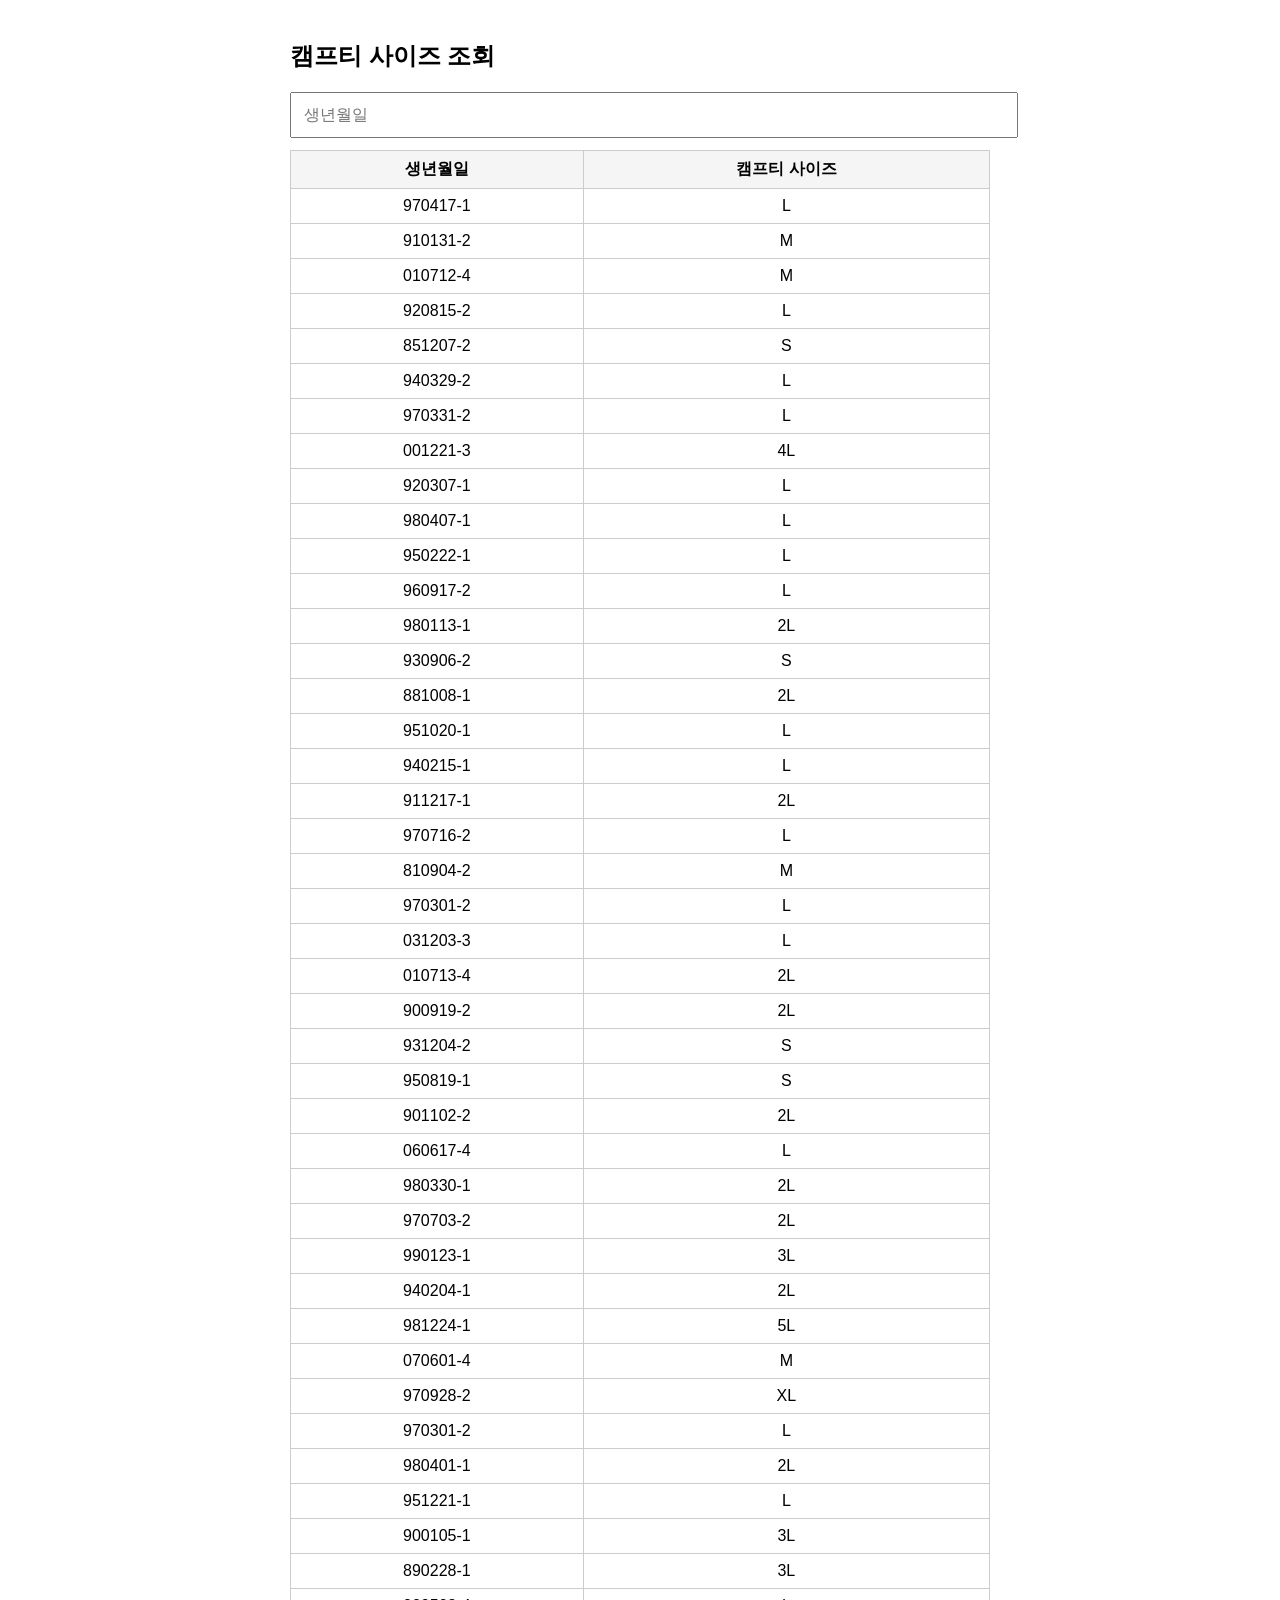
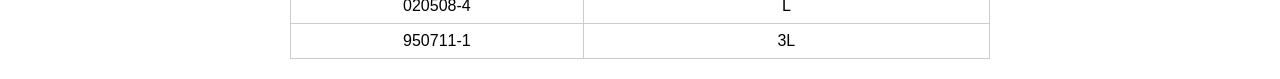
==== size.html @ 1485d2ee "Add files via upload" ====
<!DOCTYPE html>
<html lang="ko">
<head>
<meta charset="utf-8">
<meta name="viewport" content="width=device-width, initial-scale=1">
<title>캠프티 조회</title>
<style>
body{font-family:Arial,sans-serif;max-width:700px;margin:auto;padding:20px}
input{width:100%;padding:12px;font-size:16px;margin-bottom:12px}
table{border-collapse:collapse;width:100%}
th,td{border:1px solid #ccc;padding:8px;text-align:center}
th{background:#f5f5f5}
</style>
</head>
<body>
<h2>캠프티 사이즈 조회</h2>
<input id="q" placeholder="생년월일">
<table id="t">
<thead><tr><th>생년월일</th><th>캠프티 사이즈</th></tr></thead>
<tbody>
<tr><td>970417-1</td><td>L</td></tr><tr><td>910131-2</td><td>M</td></tr><tr><td>010712-4</td><td>M</td></tr><tr><td>920815-2</td><td>L</td></tr><tr><td>851207-2</td><td>S</td></tr><tr><td>940329-2</td><td>L</td></tr><tr><td>970331-2</td><td>L</td></tr><tr><td>001221-3</td><td>4L</td></tr><tr><td>920307-1</td><td>L</td></tr><tr><td>980407-1</td><td>L</td></tr><tr><td>950222-1</td><td>L</td></tr><tr><td>960917-2</td><td>L</td></tr><tr><td>980113-1</td><td>2L</td></tr><tr><td>930906-2</td><td>S</td></tr><tr><td>881008-1</td><td>2L</td></tr><tr><td>951020-1</td><td>L</td></tr><tr><td>940215-1</td><td>L</td></tr><tr><td>911217-1</td><td>2L</td></tr><tr><td>970716-2</td><td>L</td></tr><tr><td>810904-2</td><td>M</td></tr><tr><td>970301-2</td><td>L</td></tr><tr><td>031203-3</td><td>L</td></tr><tr><td>010713-4</td><td>2L</td></tr><tr><td>900919-2</td><td>2L</td></tr><tr><td>931204-2</td><td>S</td></tr><tr><td>950819-1</td><td>S</td></tr><tr><td>901102-2</td><td>2L</td></tr><tr><td>060617-4</td><td>L</td></tr><tr><td>980330-1</td><td>2L</td></tr><tr><td>970703-2</td><td>2L</td></tr><tr><td>990123-1</td><td>3L</td></tr><tr><td>940204-1</td><td>2L</td></tr><tr><td>981224-1</td><td>5L</td></tr><tr><td>070601-4</td><td>M</td></tr><tr><td>970928-2</td><td>XL</td></tr><tr><td>970301-2</td><td>L</td></tr><tr><td>980401-1</td><td>2L</td></tr><tr><td>951221-1</td><td>L</td></tr><tr><td>900105-1</td><td>3L</td></tr><tr><td>890228-1</td><td>3L</td></tr><tr><td>020508-4</td><td>L</td></tr><tr><td>950711-1</td><td>3L</td></tr>
</tbody>
</table>
<script>
q.oninput=function(){
 const v=this.value.toLowerCase();
 document.querySelectorAll('#t tbody tr').forEach(tr=>{
   tr.style.display=tr.innerText.toLowerCase().includes(v)?'':'none';
 });
}
</script>
</body>
</html>
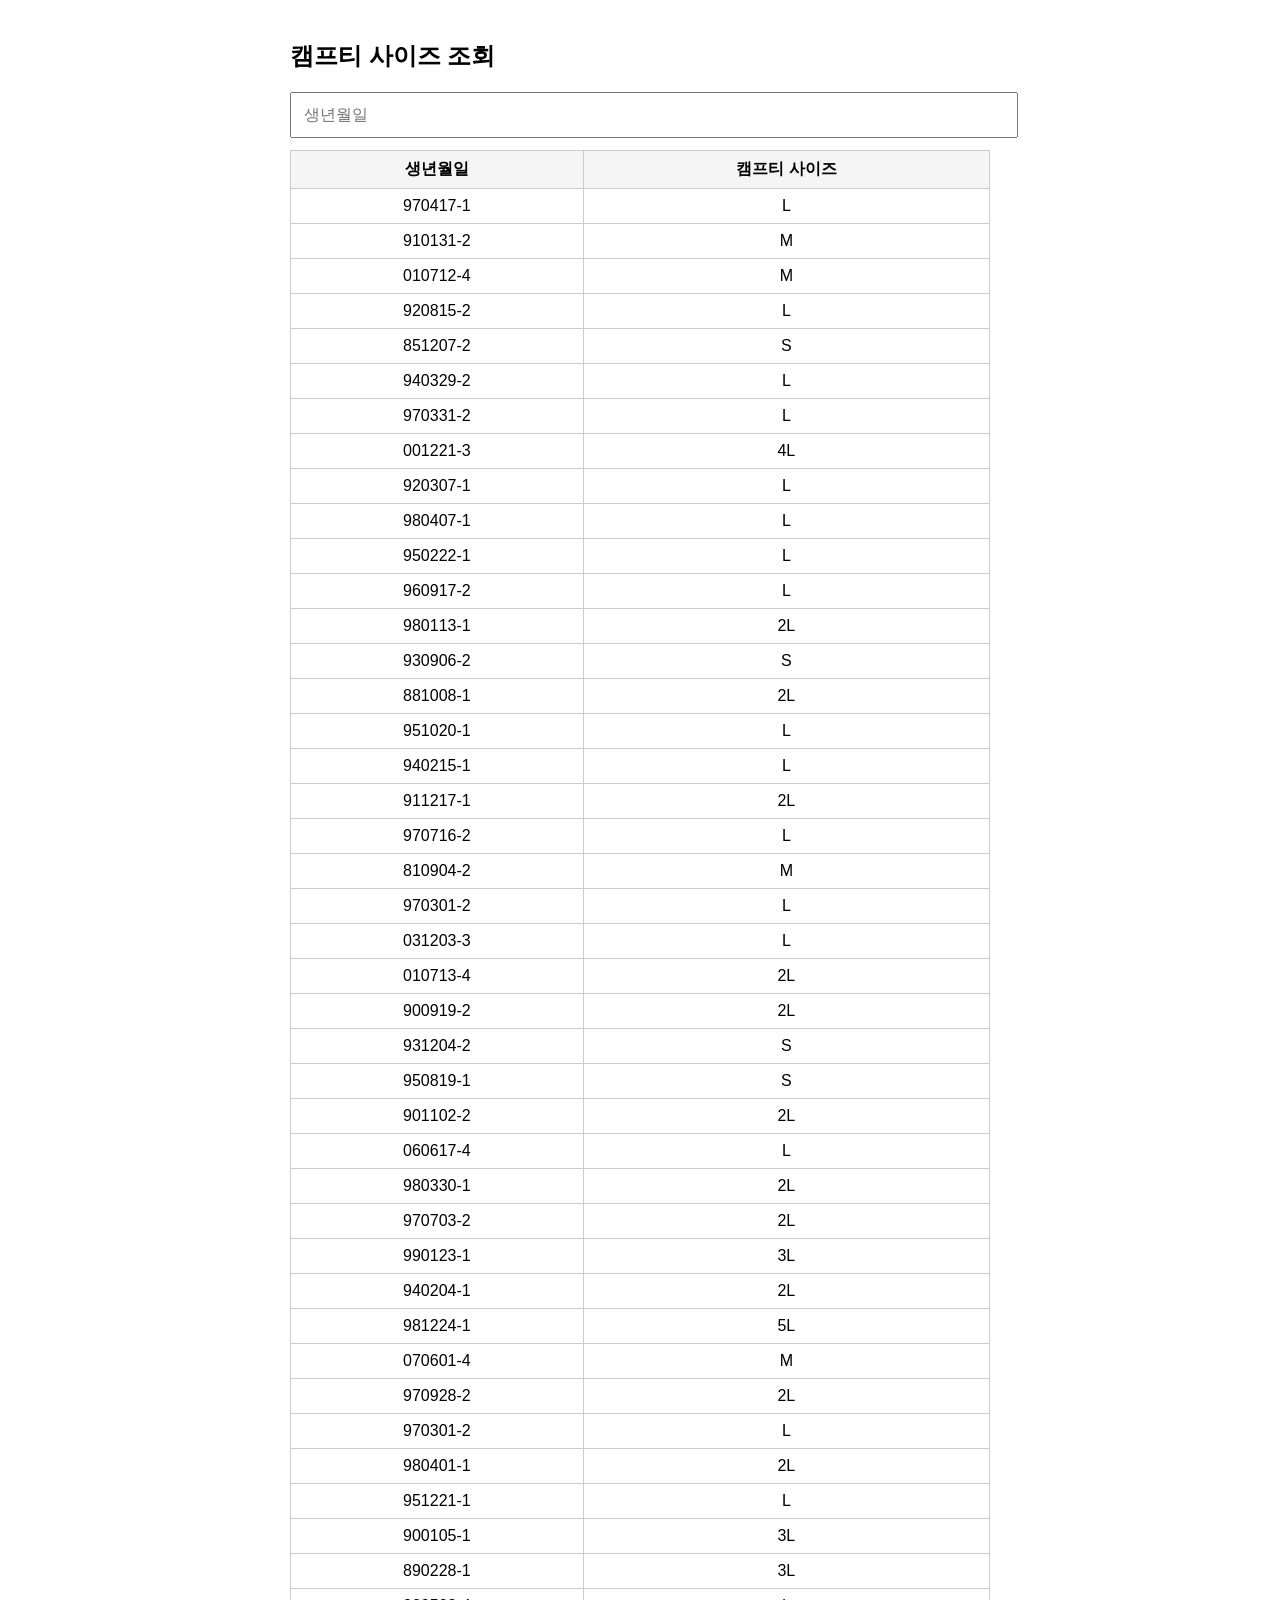
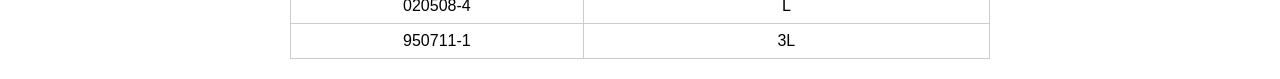
==== commit 2d435df5: "Add files via upload" ====
--- a/size.html
+++ b/size.html
@@ -19,7 +19,7 @@
 <table id="t">
 <thead><tr><th>생년월일</th><th>캠프티 사이즈</th></tr></thead>
 <tbody>
-<tr><td>970417-1</td><td>L</td></tr><tr><td>910131-2</td><td>M</td></tr><tr><td>010712-4</td><td>M</td></tr><tr><td>920815-2</td><td>L</td></tr><tr><td>851207-2</td><td>S</td></tr><tr><td>940329-2</td><td>L</td></tr><tr><td>970331-2</td><td>L</td></tr><tr><td>001221-3</td><td>4L</td></tr><tr><td>920307-1</td><td>L</td></tr><tr><td>980407-1</td><td>L</td></tr><tr><td>950222-1</td><td>L</td></tr><tr><td>960917-2</td><td>L</td></tr><tr><td>980113-1</td><td>2L</td></tr><tr><td>930906-2</td><td>S</td></tr><tr><td>881008-1</td><td>2L</td></tr><tr><td>951020-1</td><td>L</td></tr><tr><td>940215-1</td><td>L</td></tr><tr><td>911217-1</td><td>2L</td></tr><tr><td>970716-2</td><td>L</td></tr><tr><td>810904-2</td><td>M</td></tr><tr><td>970301-2</td><td>L</td></tr><tr><td>031203-3</td><td>L</td></tr><tr><td>010713-4</td><td>2L</td></tr><tr><td>900919-2</td><td>2L</td></tr><tr><td>931204-2</td><td>S</td></tr><tr><td>950819-1</td><td>S</td></tr><tr><td>901102-2</td><td>2L</td></tr><tr><td>060617-4</td><td>L</td></tr><tr><td>980330-1</td><td>2L</td></tr><tr><td>970703-2</td><td>2L</td></tr><tr><td>990123-1</td><td>3L</td></tr><tr><td>940204-1</td><td>2L</td></tr><tr><td>981224-1</td><td>5L</td></tr><tr><td>070601-4</td><td>M</td></tr><tr><td>970928-2</td><td>XL</td></tr><tr><td>970301-2</td><td>L</td></tr><tr><td>980401-1</td><td>2L</td></tr><tr><td>951221-1</td><td>L</td></tr><tr><td>900105-1</td><td>3L</td></tr><tr><td>890228-1</td><td>3L</td></tr><tr><td>020508-4</td><td>L</td></tr><tr><td>950711-1</td><td>3L</td></tr>
+<tr><td>970417-1</td><td>L</td></tr><tr><td>910131-2</td><td>M</td></tr><tr><td>010712-4</td><td>M</td></tr><tr><td>920815-2</td><td>L</td></tr><tr><td>851207-2</td><td>S</td></tr><tr><td>940329-2</td><td>L</td></tr><tr><td>970331-2</td><td>L</td></tr><tr><td>001221-3</td><td>4L</td></tr><tr><td>920307-1</td><td>L</td></tr><tr><td>980407-1</td><td>L</td></tr><tr><td>950222-1</td><td>L</td></tr><tr><td>960917-2</td><td>L</td></tr><tr><td>980113-1</td><td>2L</td></tr><tr><td>930906-2</td><td>S</td></tr><tr><td>881008-1</td><td>2L</td></tr><tr><td>951020-1</td><td>L</td></tr><tr><td>940215-1</td><td>L</td></tr><tr><td>911217-1</td><td>2L</td></tr><tr><td>970716-2</td><td>L</td></tr><tr><td>810904-2</td><td>M</td></tr><tr><td>970301-2</td><td>L</td></tr><tr><td>031203-3</td><td>L</td></tr><tr><td>010713-4</td><td>2L</td></tr><tr><td>900919-2</td><td>2L</td></tr><tr><td>931204-2</td><td>S</td></tr><tr><td>950819-1</td><td>S</td></tr><tr><td>901102-2</td><td>2L</td></tr><tr><td>060617-4</td><td>L</td></tr><tr><td>980330-1</td><td>2L</td></tr><tr><td>970703-2</td><td>2L</td></tr><tr><td>990123-1</td><td>3L</td></tr><tr><td>940204-1</td><td>2L</td></tr><tr><td>981224-1</td><td>5L</td></tr><tr><td>070601-4</td><td>M</td></tr><tr><td>970928-2</td><td>2L</td></tr><tr><td>970301-2</td><td>L</td></tr><tr><td>980401-1</td><td>2L</td></tr><tr><td>951221-1</td><td>L</td></tr><tr><td>900105-1</td><td>3L</td></tr><tr><td>890228-1</td><td>3L</td></tr><tr><td>020508-4</td><td>L</td></tr><tr><td>950711-1</td><td>3L</td></tr>
 </tbody>
 </table>
 <script>
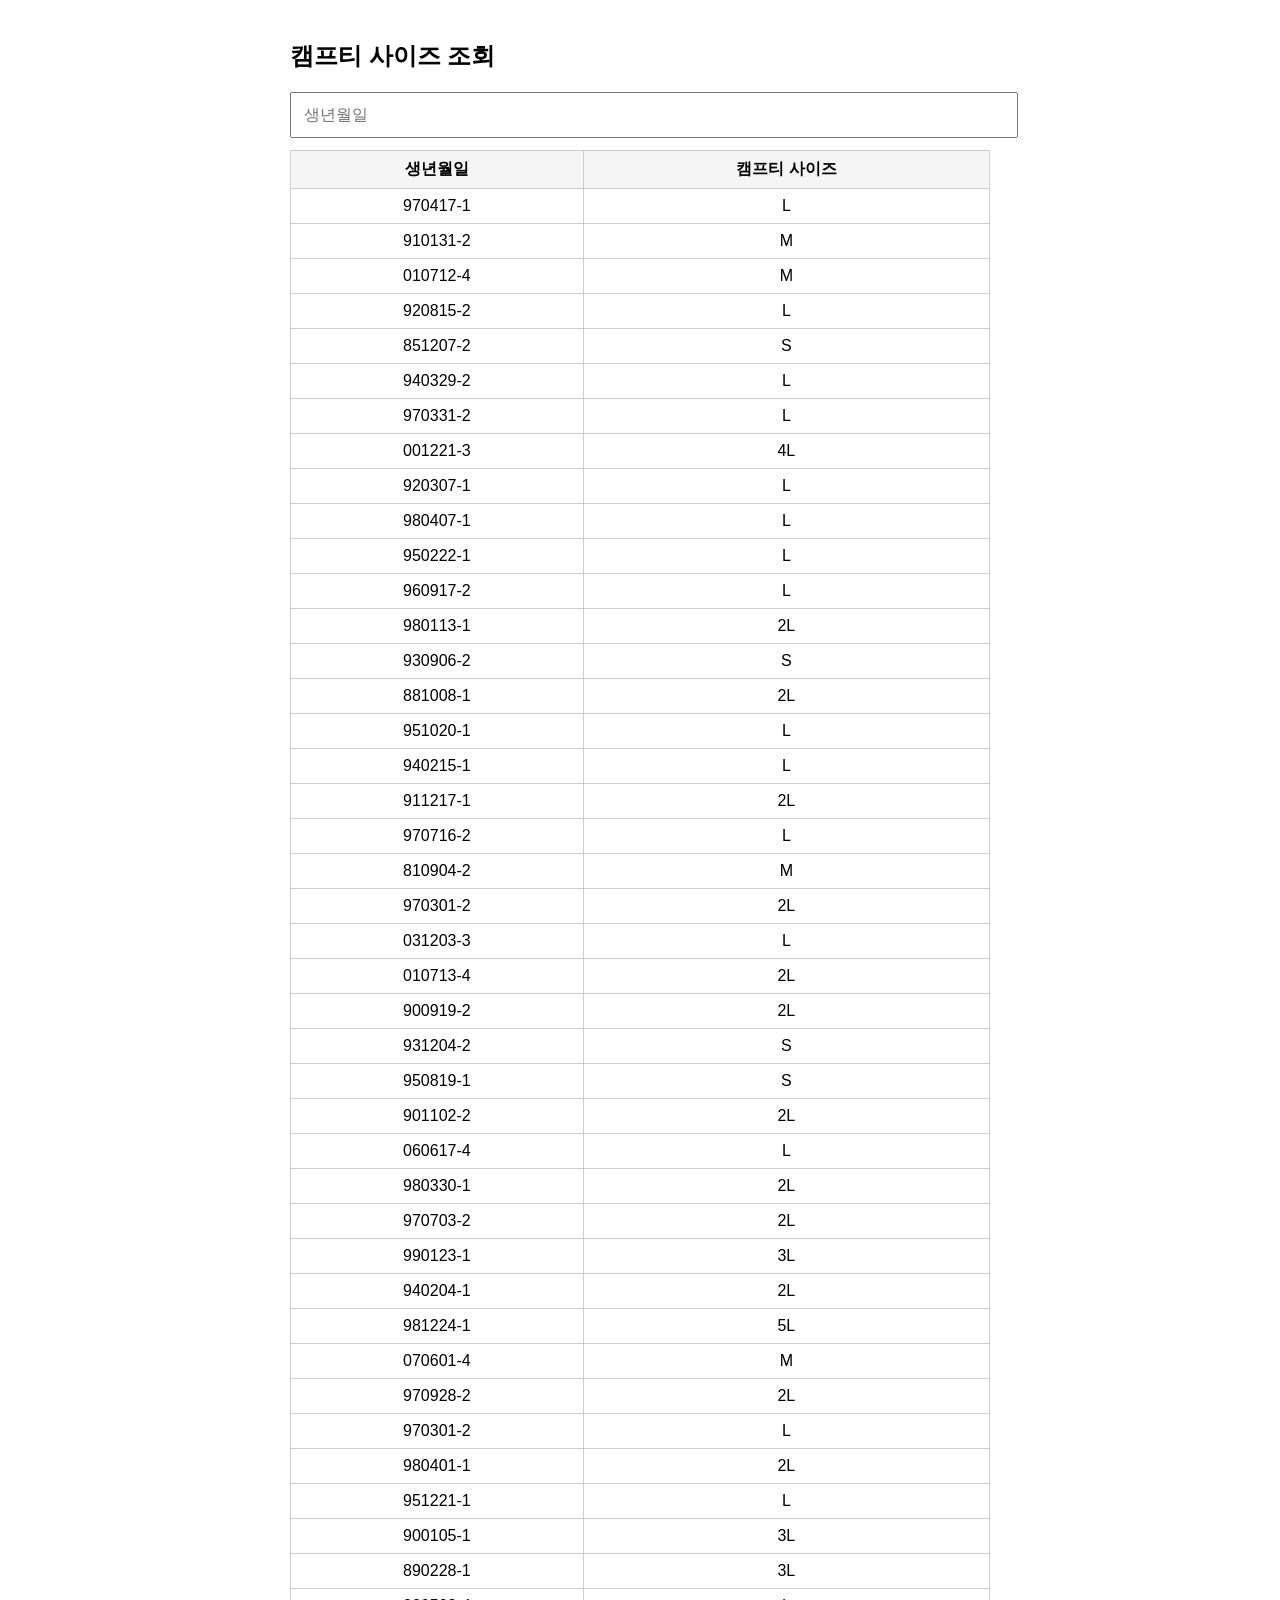
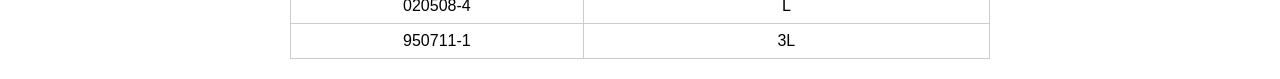
==== commit 90f1d9a3: "Add files via upload" ====
--- a/size.html
+++ b/size.html
@@ -19,7 +19,7 @@
 <table id="t">
 <thead><tr><th>생년월일</th><th>캠프티 사이즈</th></tr></thead>
 <tbody>
-<tr><td>970417-1</td><td>L</td></tr><tr><td>910131-2</td><td>M</td></tr><tr><td>010712-4</td><td>M</td></tr><tr><td>920815-2</td><td>L</td></tr><tr><td>851207-2</td><td>S</td></tr><tr><td>940329-2</td><td>L</td></tr><tr><td>970331-2</td><td>L</td></tr><tr><td>001221-3</td><td>4L</td></tr><tr><td>920307-1</td><td>L</td></tr><tr><td>980407-1</td><td>L</td></tr><tr><td>950222-1</td><td>L</td></tr><tr><td>960917-2</td><td>L</td></tr><tr><td>980113-1</td><td>2L</td></tr><tr><td>930906-2</td><td>S</td></tr><tr><td>881008-1</td><td>2L</td></tr><tr><td>951020-1</td><td>L</td></tr><tr><td>940215-1</td><td>L</td></tr><tr><td>911217-1</td><td>2L</td></tr><tr><td>970716-2</td><td>L</td></tr><tr><td>810904-2</td><td>M</td></tr><tr><td>970301-2</td><td>L</td></tr><tr><td>031203-3</td><td>L</td></tr><tr><td>010713-4</td><td>2L</td></tr><tr><td>900919-2</td><td>2L</td></tr><tr><td>931204-2</td><td>S</td></tr><tr><td>950819-1</td><td>S</td></tr><tr><td>901102-2</td><td>2L</td></tr><tr><td>060617-4</td><td>L</td></tr><tr><td>980330-1</td><td>2L</td></tr><tr><td>970703-2</td><td>2L</td></tr><tr><td>990123-1</td><td>3L</td></tr><tr><td>940204-1</td><td>2L</td></tr><tr><td>981224-1</td><td>5L</td></tr><tr><td>070601-4</td><td>M</td></tr><tr><td>970928-2</td><td>2L</td></tr><tr><td>970301-2</td><td>L</td></tr><tr><td>980401-1</td><td>2L</td></tr><tr><td>951221-1</td><td>L</td></tr><tr><td>900105-1</td><td>3L</td></tr><tr><td>890228-1</td><td>3L</td></tr><tr><td>020508-4</td><td>L</td></tr><tr><td>950711-1</td><td>3L</td></tr>
+<tr><td>970417-1</td><td>L</td></tr><tr><td>910131-2</td><td>M</td></tr><tr><td>010712-4</td><td>M</td></tr><tr><td>920815-2</td><td>L</td></tr><tr><td>851207-2</td><td>S</td></tr><tr><td>940329-2</td><td>L</td></tr><tr><td>970331-2</td><td>L</td></tr><tr><td>001221-3</td><td>4L</td></tr><tr><td>920307-1</td><td>L</td></tr><tr><td>980407-1</td><td>L</td></tr><tr><td>950222-1</td><td>L</td></tr><tr><td>960917-2</td><td>L</td></tr><tr><td>980113-1</td><td>2L</td></tr><tr><td>930906-2</td><td>S</td></tr><tr><td>881008-1</td><td>2L</td></tr><tr><td>951020-1</td><td>L</td></tr><tr><td>940215-1</td><td>L</td></tr><tr><td>911217-1</td><td>2L</td></tr><tr><td>970716-2</td><td>L</td></tr><tr><td>810904-2</td><td>M</td></tr><tr><td>970301-2</td><td>2L</td></tr><tr><td>031203-3</td><td>L</td></tr><tr><td>010713-4</td><td>2L</td></tr><tr><td>900919-2</td><td>2L</td></tr><tr><td>931204-2</td><td>S</td></tr><tr><td>950819-1</td><td>S</td></tr><tr><td>901102-2</td><td>2L</td></tr><tr><td>060617-4</td><td>L</td></tr><tr><td>980330-1</td><td>2L</td></tr><tr><td>970703-2</td><td>2L</td></tr><tr><td>990123-1</td><td>3L</td></tr><tr><td>940204-1</td><td>2L</td></tr><tr><td>981224-1</td><td>5L</td></tr><tr><td>070601-4</td><td>M</td></tr><tr><td>970928-2</td><td>2L</td></tr><tr><td>970301-2</td><td>L</td></tr><tr><td>980401-1</td><td>2L</td></tr><tr><td>951221-1</td><td>L</td></tr><tr><td>900105-1</td><td>3L</td></tr><tr><td>890228-1</td><td>3L</td></tr><tr><td>020508-4</td><td>L</td></tr><tr><td>950711-1</td><td>3L</td></tr>
 </tbody>
 </table>
 <script>
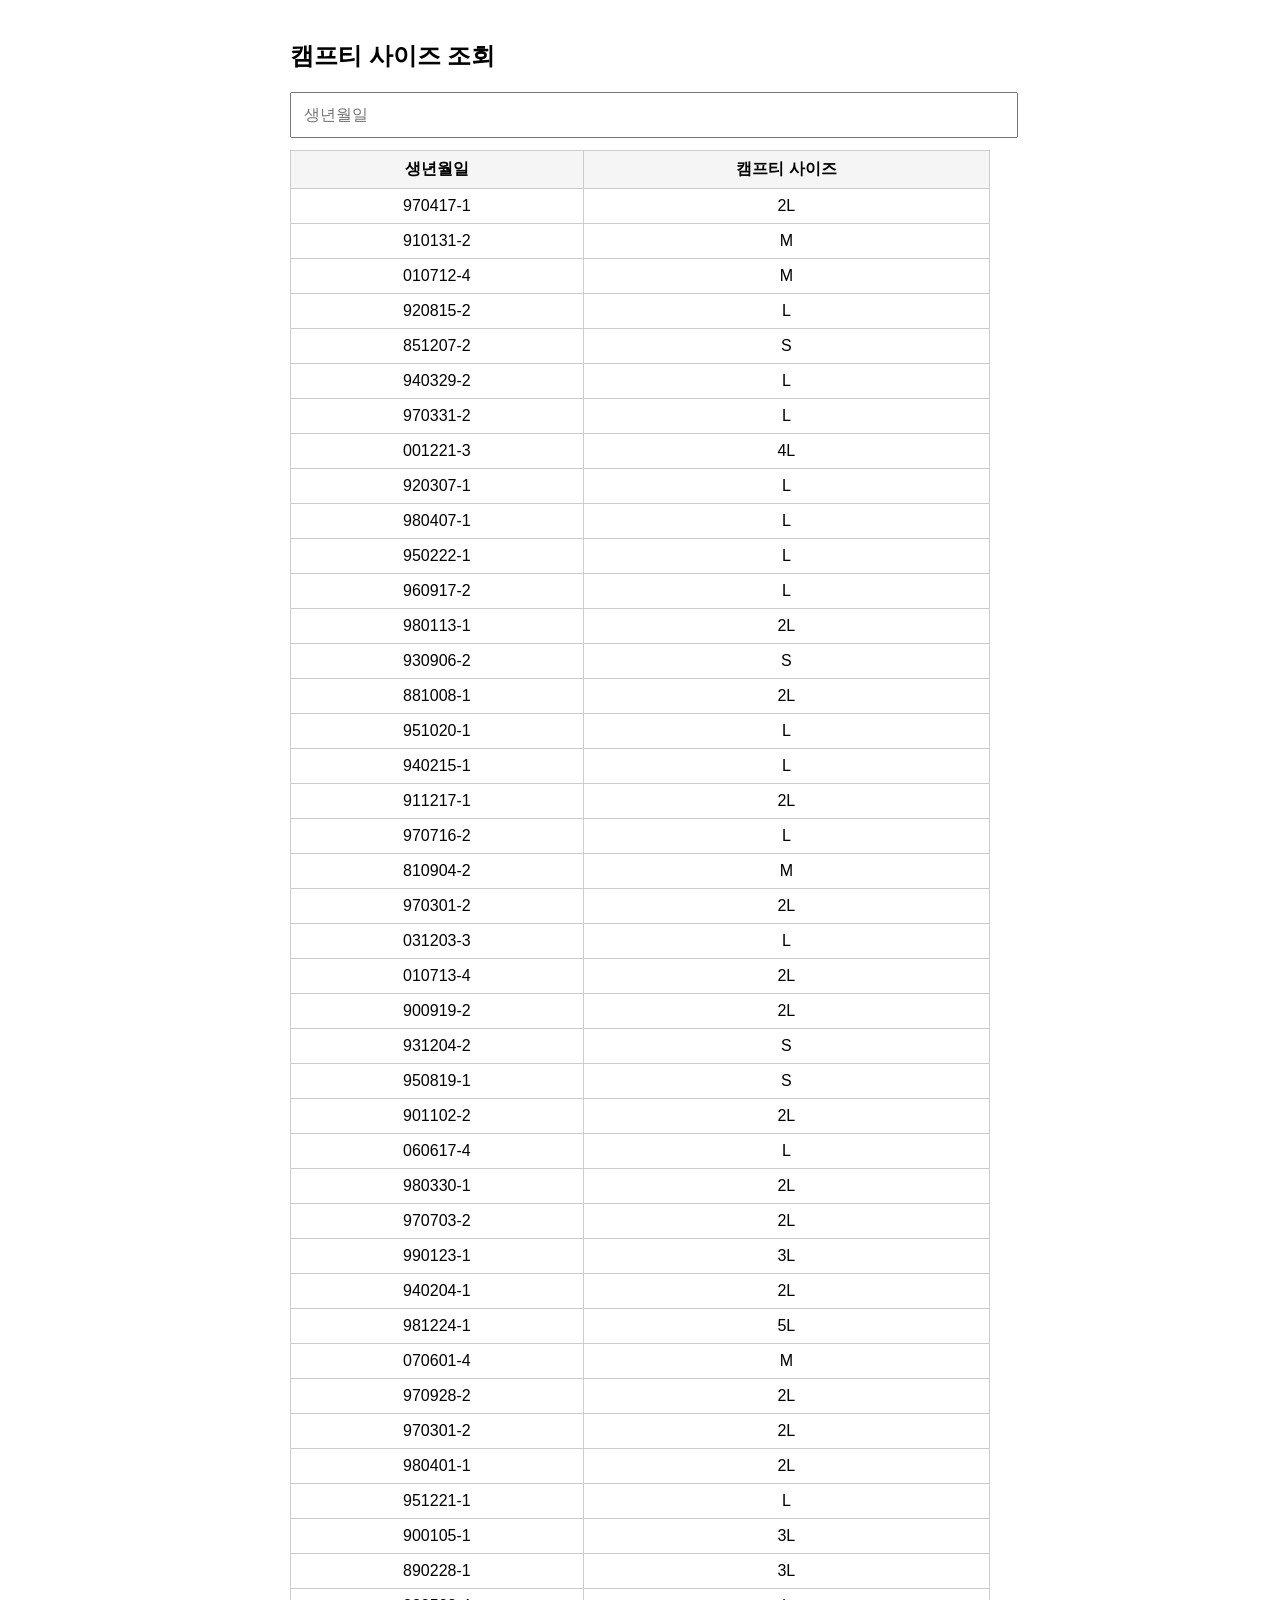
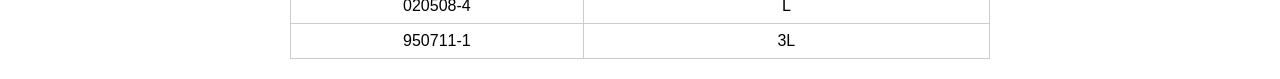
==== commit a3d715dd: "Add files via upload" ====
--- a/size.html
+++ b/size.html
@@ -19,7 +19,7 @@
 <table id="t">
 <thead><tr><th>생년월일</th><th>캠프티 사이즈</th></tr></thead>
 <tbody>
-<tr><td>970417-1</td><td>L</td></tr><tr><td>910131-2</td><td>M</td></tr><tr><td>010712-4</td><td>M</td></tr><tr><td>920815-2</td><td>L</td></tr><tr><td>851207-2</td><td>S</td></tr><tr><td>940329-2</td><td>L</td></tr><tr><td>970331-2</td><td>L</td></tr><tr><td>001221-3</td><td>4L</td></tr><tr><td>920307-1</td><td>L</td></tr><tr><td>980407-1</td><td>L</td></tr><tr><td>950222-1</td><td>L</td></tr><tr><td>960917-2</td><td>L</td></tr><tr><td>980113-1</td><td>2L</td></tr><tr><td>930906-2</td><td>S</td></tr><tr><td>881008-1</td><td>2L</td></tr><tr><td>951020-1</td><td>L</td></tr><tr><td>940215-1</td><td>L</td></tr><tr><td>911217-1</td><td>2L</td></tr><tr><td>970716-2</td><td>L</td></tr><tr><td>810904-2</td><td>M</td></tr><tr><td>970301-2</td><td>2L</td></tr><tr><td>031203-3</td><td>L</td></tr><tr><td>010713-4</td><td>2L</td></tr><tr><td>900919-2</td><td>2L</td></tr><tr><td>931204-2</td><td>S</td></tr><tr><td>950819-1</td><td>S</td></tr><tr><td>901102-2</td><td>2L</td></tr><tr><td>060617-4</td><td>L</td></tr><tr><td>980330-1</td><td>2L</td></tr><tr><td>970703-2</td><td>2L</td></tr><tr><td>990123-1</td><td>3L</td></tr><tr><td>940204-1</td><td>2L</td></tr><tr><td>981224-1</td><td>5L</td></tr><tr><td>070601-4</td><td>M</td></tr><tr><td>970928-2</td><td>2L</td></tr><tr><td>970301-2</td><td>L</td></tr><tr><td>980401-1</td><td>2L</td></tr><tr><td>951221-1</td><td>L</td></tr><tr><td>900105-1</td><td>3L</td></tr><tr><td>890228-1</td><td>3L</td></tr><tr><td>020508-4</td><td>L</td></tr><tr><td>950711-1</td><td>3L</td></tr>
+<tr><td>970417-1</td><td>2L</td></tr><tr><td>910131-2</td><td>M</td></tr><tr><td>010712-4</td><td>M</td></tr><tr><td>920815-2</td><td>L</td></tr><tr><td>851207-2</td><td>S</td></tr><tr><td>940329-2</td><td>L</td></tr><tr><td>970331-2</td><td>L</td></tr><tr><td>001221-3</td><td>4L</td></tr><tr><td>920307-1</td><td>L</td></tr><tr><td>980407-1</td><td>L</td></tr><tr><td>950222-1</td><td>L</td></tr><tr><td>960917-2</td><td>L</td></tr><tr><td>980113-1</td><td>2L</td></tr><tr><td>930906-2</td><td>S</td></tr><tr><td>881008-1</td><td>2L</td></tr><tr><td>951020-1</td><td>L</td></tr><tr><td>940215-1</td><td>L</td></tr><tr><td>911217-1</td><td>2L</td></tr><tr><td>970716-2</td><td>L</td></tr><tr><td>810904-2</td><td>M</td></tr><tr><td>970301-2</td><td>2L</td></tr><tr><td>031203-3</td><td>L</td></tr><tr><td>010713-4</td><td>2L</td></tr><tr><td>900919-2</td><td>2L</td></tr><tr><td>931204-2</td><td>S</td></tr><tr><td>950819-1</td><td>S</td></tr><tr><td>901102-2</td><td>2L</td></tr><tr><td>060617-4</td><td>L</td></tr><tr><td>980330-1</td><td>2L</td></tr><tr><td>970703-2</td><td>2L</td></tr><tr><td>990123-1</td><td>3L</td></tr><tr><td>940204-1</td><td>2L</td></tr><tr><td>981224-1</td><td>5L</td></tr><tr><td>070601-4</td><td>M</td></tr><tr><td>970928-2</td><td>2L</td></tr><tr><td>970301-2</td><td>2L</td></tr><tr><td>980401-1</td><td>2L</td></tr><tr><td>951221-1</td><td>L</td></tr><tr><td>900105-1</td><td>3L</td></tr><tr><td>890228-1</td><td>3L</td></tr><tr><td>020508-4</td><td>L</td></tr><tr><td>950711-1</td><td>3L</td></tr>
 </tbody>
 </table>
 <script>
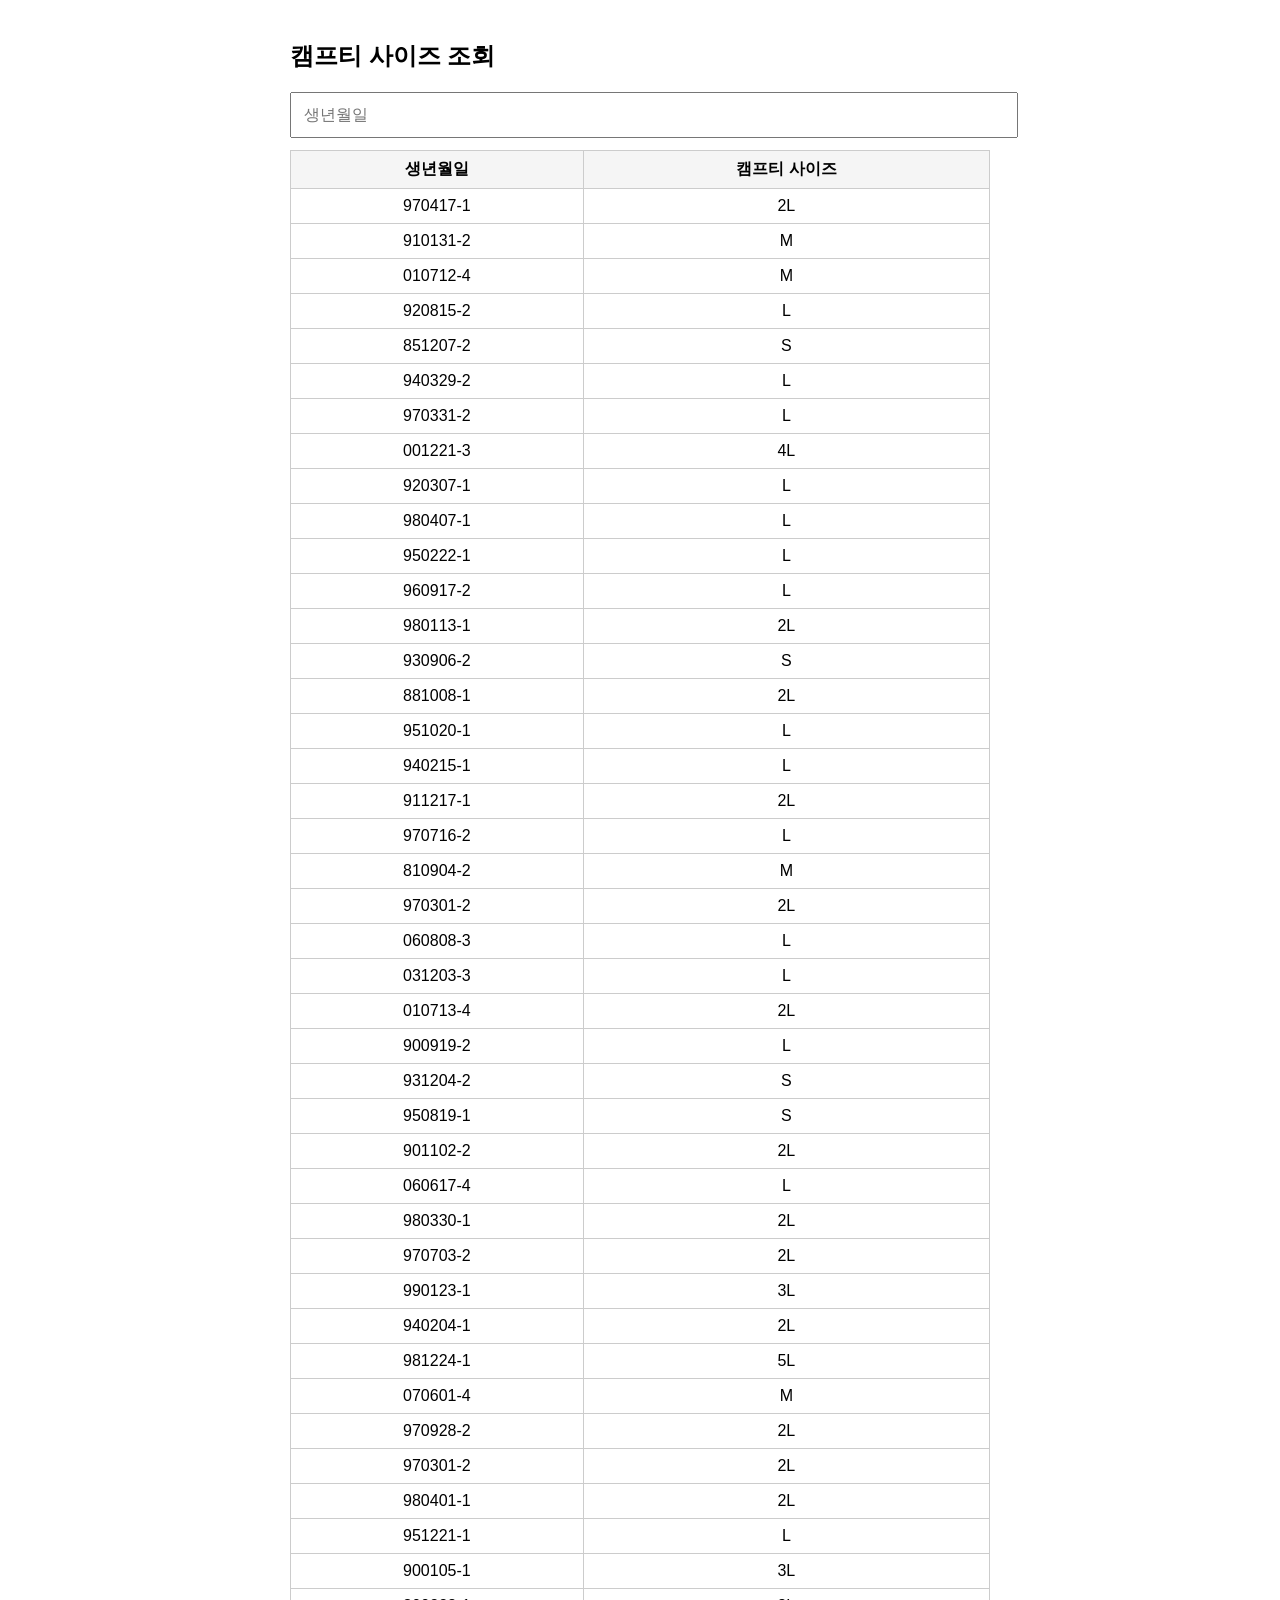
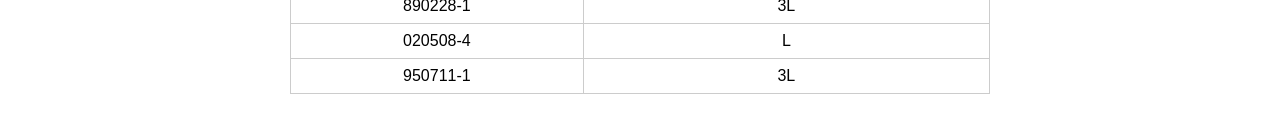
==== commit a2d8efac: "Add files via upload" ====
--- a/size.html
+++ b/size.html
@@ -19,7 +19,7 @@
 <table id="t">
 <thead><tr><th>생년월일</th><th>캠프티 사이즈</th></tr></thead>
 <tbody>
-<tr><td>970417-1</td><td>2L</td></tr><tr><td>910131-2</td><td>M</td></tr><tr><td>010712-4</td><td>M</td></tr><tr><td>920815-2</td><td>L</td></tr><tr><td>851207-2</td><td>S</td></tr><tr><td>940329-2</td><td>L</td></tr><tr><td>970331-2</td><td>L</td></tr><tr><td>001221-3</td><td>4L</td></tr><tr><td>920307-1</td><td>L</td></tr><tr><td>980407-1</td><td>L</td></tr><tr><td>950222-1</td><td>L</td></tr><tr><td>960917-2</td><td>L</td></tr><tr><td>980113-1</td><td>2L</td></tr><tr><td>930906-2</td><td>S</td></tr><tr><td>881008-1</td><td>2L</td></tr><tr><td>951020-1</td><td>L</td></tr><tr><td>940215-1</td><td>L</td></tr><tr><td>911217-1</td><td>2L</td></tr><tr><td>970716-2</td><td>L</td></tr><tr><td>810904-2</td><td>M</td></tr><tr><td>970301-2</td><td>2L</td></tr><tr><td>031203-3</td><td>L</td></tr><tr><td>010713-4</td><td>2L</td></tr><tr><td>900919-2</td><td>2L</td></tr><tr><td>931204-2</td><td>S</td></tr><tr><td>950819-1</td><td>S</td></tr><tr><td>901102-2</td><td>2L</td></tr><tr><td>060617-4</td><td>L</td></tr><tr><td>980330-1</td><td>2L</td></tr><tr><td>970703-2</td><td>2L</td></tr><tr><td>990123-1</td><td>3L</td></tr><tr><td>940204-1</td><td>2L</td></tr><tr><td>981224-1</td><td>5L</td></tr><tr><td>070601-4</td><td>M</td></tr><tr><td>970928-2</td><td>2L</td></tr><tr><td>970301-2</td><td>2L</td></tr><tr><td>980401-1</td><td>2L</td></tr><tr><td>951221-1</td><td>L</td></tr><tr><td>900105-1</td><td>3L</td></tr><tr><td>890228-1</td><td>3L</td></tr><tr><td>020508-4</td><td>L</td></tr><tr><td>950711-1</td><td>3L</td></tr>
+<tr><td>970417-1</td><td>2L</td></tr><tr><td>910131-2</td><td>M</td></tr><tr><td>010712-4</td><td>M</td></tr><tr><td>920815-2</td><td>L</td></tr><tr><td>851207-2</td><td>S</td></tr><tr><td>940329-2</td><td>L</td></tr><tr><td>970331-2</td><td>L</td></tr><tr><td>001221-3</td><td>4L</td></tr><tr><td>920307-1</td><td>L</td></tr><tr><td>980407-1</td><td>L</td></tr><tr><td>950222-1</td><td>L</td></tr><tr><td>960917-2</td><td>L</td></tr><tr><td>980113-1</td><td>2L</td></tr><tr><td>930906-2</td><td>S</td></tr><tr><td>881008-1</td><td>2L</td></tr><tr><td>951020-1</td><td>L</td></tr><tr><td>940215-1</td><td>L</td></tr><tr><td>911217-1</td><td>2L</td></tr><tr><td>970716-2</td><td>L</td></tr><tr><td>810904-2</td><td>M</td></tr><tr><td>970301-2</td><td>2L</td></tr><tr><td>060808-3</td><td>L</td></tr><tr><td>031203-3</td><td>L</td></tr><tr><td>010713-4</td><td>2L</td></tr><tr><td>900919-2</td><td>L</td></tr><tr><td>931204-2</td><td>S</td></tr><tr><td>950819-1</td><td>S</td></tr><tr><td>901102-2</td><td>2L</td></tr><tr><td>060617-4</td><td>L</td></tr><tr><td>980330-1</td><td>2L</td></tr><tr><td>970703-2</td><td>2L</td></tr><tr><td>990123-1</td><td>3L</td></tr><tr><td>940204-1</td><td>2L</td></tr><tr><td>981224-1</td><td>5L</td></tr><tr><td>070601-4</td><td>M</td></tr><tr><td>970928-2</td><td>2L</td></tr><tr><td>970301-2</td><td>2L</td></tr><tr><td>980401-1</td><td>2L</td></tr><tr><td>951221-1</td><td>L</td></tr><tr><td>900105-1</td><td>3L</td></tr><tr><td>890228-1</td><td>3L</td></tr><tr><td>020508-4</td><td>L</td></tr><tr><td>950711-1</td><td>3L</td></tr>
 </tbody>
 </table>
 <script>
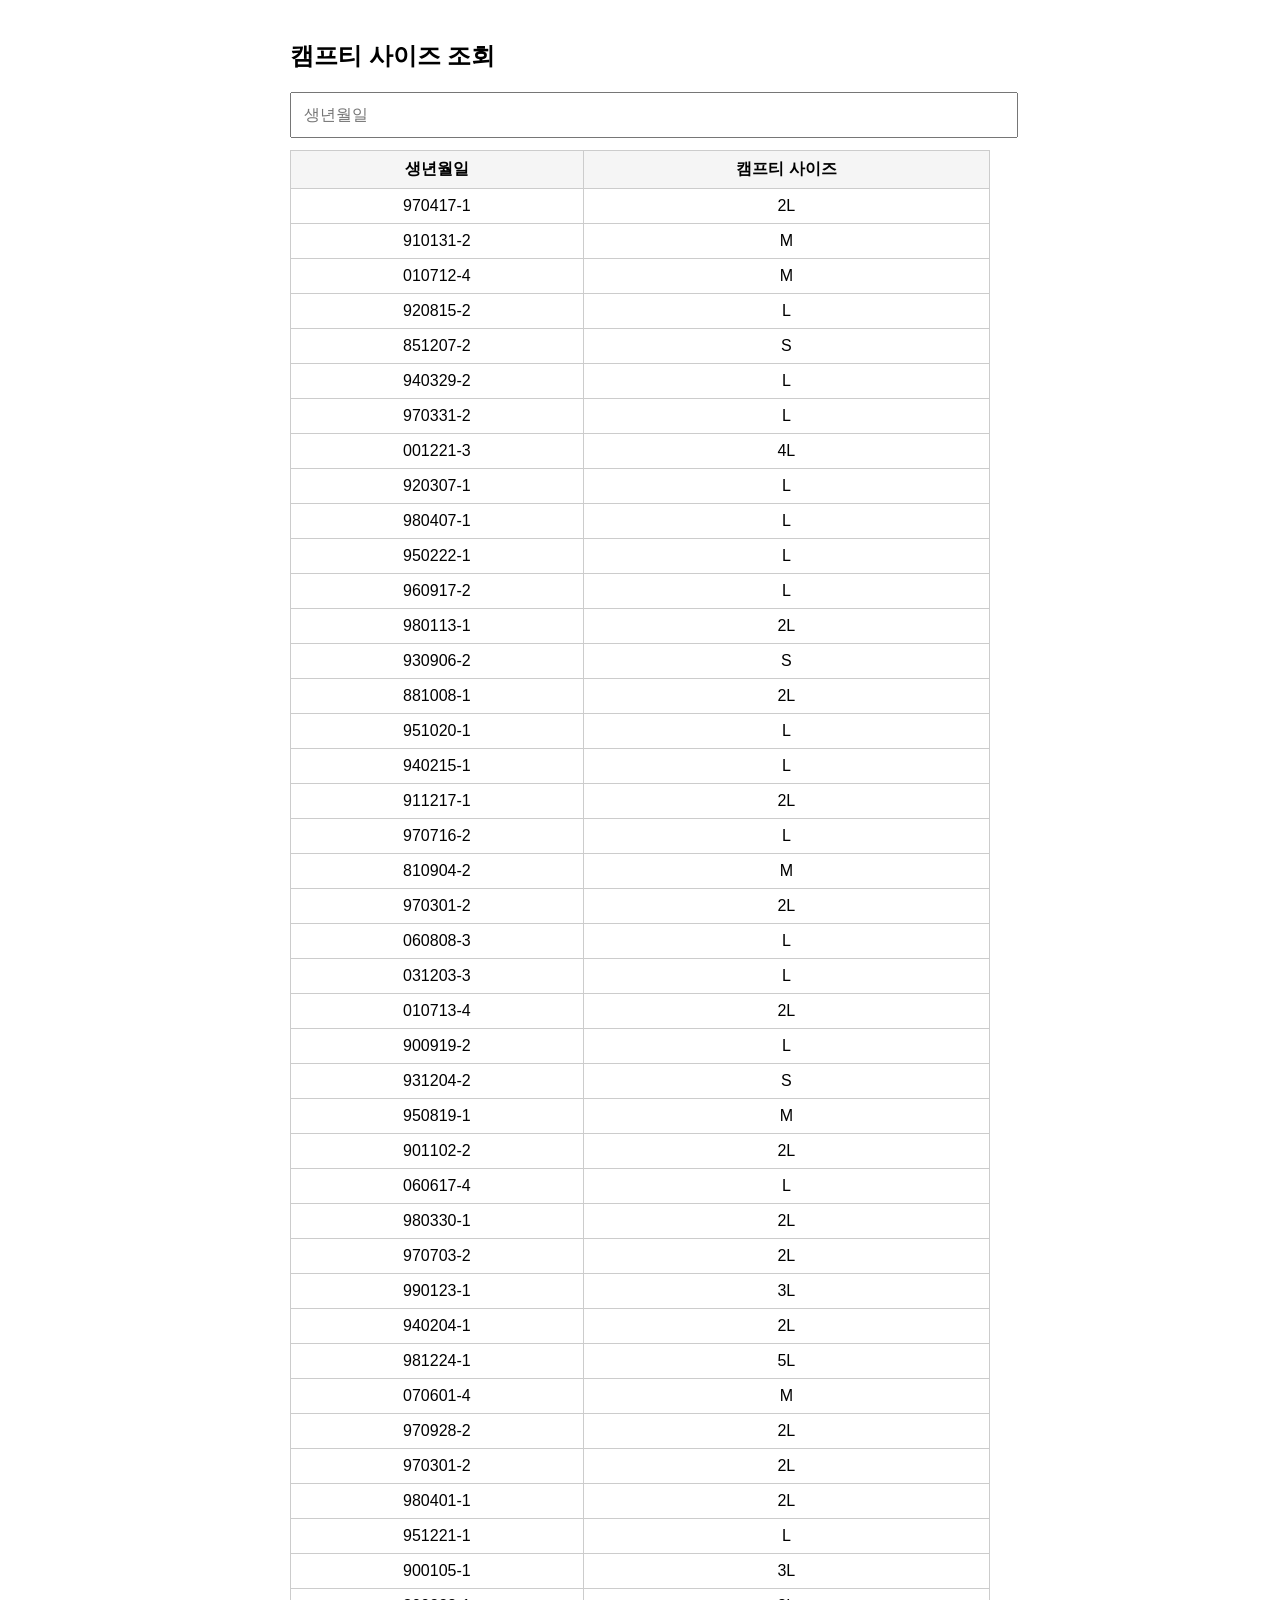
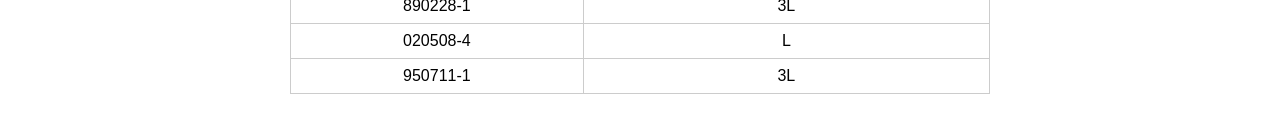
==== commit 665d7435: "Add files via upload" ====
--- a/size.html
+++ b/size.html
@@ -19,7 +19,7 @@
 <table id="t">
 <thead><tr><th>생년월일</th><th>캠프티 사이즈</th></tr></thead>
 <tbody>
-<tr><td>970417-1</td><td>2L</td></tr><tr><td>910131-2</td><td>M</td></tr><tr><td>010712-4</td><td>M</td></tr><tr><td>920815-2</td><td>L</td></tr><tr><td>851207-2</td><td>S</td></tr><tr><td>940329-2</td><td>L</td></tr><tr><td>970331-2</td><td>L</td></tr><tr><td>001221-3</td><td>4L</td></tr><tr><td>920307-1</td><td>L</td></tr><tr><td>980407-1</td><td>L</td></tr><tr><td>950222-1</td><td>L</td></tr><tr><td>960917-2</td><td>L</td></tr><tr><td>980113-1</td><td>2L</td></tr><tr><td>930906-2</td><td>S</td></tr><tr><td>881008-1</td><td>2L</td></tr><tr><td>951020-1</td><td>L</td></tr><tr><td>940215-1</td><td>L</td></tr><tr><td>911217-1</td><td>2L</td></tr><tr><td>970716-2</td><td>L</td></tr><tr><td>810904-2</td><td>M</td></tr><tr><td>970301-2</td><td>2L</td></tr><tr><td>060808-3</td><td>L</td></tr><tr><td>031203-3</td><td>L</td></tr><tr><td>010713-4</td><td>2L</td></tr><tr><td>900919-2</td><td>L</td></tr><tr><td>931204-2</td><td>S</td></tr><tr><td>950819-1</td><td>S</td></tr><tr><td>901102-2</td><td>2L</td></tr><tr><td>060617-4</td><td>L</td></tr><tr><td>980330-1</td><td>2L</td></tr><tr><td>970703-2</td><td>2L</td></tr><tr><td>990123-1</td><td>3L</td></tr><tr><td>940204-1</td><td>2L</td></tr><tr><td>981224-1</td><td>5L</td></tr><tr><td>070601-4</td><td>M</td></tr><tr><td>970928-2</td><td>2L</td></tr><tr><td>970301-2</td><td>2L</td></tr><tr><td>980401-1</td><td>2L</td></tr><tr><td>951221-1</td><td>L</td></tr><tr><td>900105-1</td><td>3L</td></tr><tr><td>890228-1</td><td>3L</td></tr><tr><td>020508-4</td><td>L</td></tr><tr><td>950711-1</td><td>3L</td></tr>
+<tr><td>970417-1</td><td>2L</td></tr><tr><td>910131-2</td><td>M</td></tr><tr><td>010712-4</td><td>M</td></tr><tr><td>920815-2</td><td>L</td></tr><tr><td>851207-2</td><td>S</td></tr><tr><td>940329-2</td><td>L</td></tr><tr><td>970331-2</td><td>L</td></tr><tr><td>001221-3</td><td>4L</td></tr><tr><td>920307-1</td><td>L</td></tr><tr><td>980407-1</td><td>L</td></tr><tr><td>950222-1</td><td>L</td></tr><tr><td>960917-2</td><td>L</td></tr><tr><td>980113-1</td><td>2L</td></tr><tr><td>930906-2</td><td>S</td></tr><tr><td>881008-1</td><td>2L</td></tr><tr><td>951020-1</td><td>L</td></tr><tr><td>940215-1</td><td>L</td></tr><tr><td>911217-1</td><td>2L</td></tr><tr><td>970716-2</td><td>L</td></tr><tr><td>810904-2</td><td>M</td></tr><tr><td>970301-2</td><td>2L</td></tr><tr><td>060808-3</td><td>L</td></tr><tr><td>031203-3</td><td>L</td></tr><tr><td>010713-4</td><td>2L</td></tr><tr><td>900919-2</td><td>L</td></tr><tr><td>931204-2</td><td>S</td></tr><tr><td>950819-1</td><td>M</td></tr><tr><td>901102-2</td><td>2L</td></tr><tr><td>060617-4</td><td>L</td></tr><tr><td>980330-1</td><td>2L</td></tr><tr><td>970703-2</td><td>2L</td></tr><tr><td>990123-1</td><td>3L</td></tr><tr><td>940204-1</td><td>2L</td></tr><tr><td>981224-1</td><td>5L</td></tr><tr><td>070601-4</td><td>M</td></tr><tr><td>970928-2</td><td>2L</td></tr><tr><td>970301-2</td><td>2L</td></tr><tr><td>980401-1</td><td>2L</td></tr><tr><td>951221-1</td><td>L</td></tr><tr><td>900105-1</td><td>3L</td></tr><tr><td>890228-1</td><td>3L</td></tr><tr><td>020508-4</td><td>L</td></tr><tr><td>950711-1</td><td>3L</td></tr>
 </tbody>
 </table>
 <script>
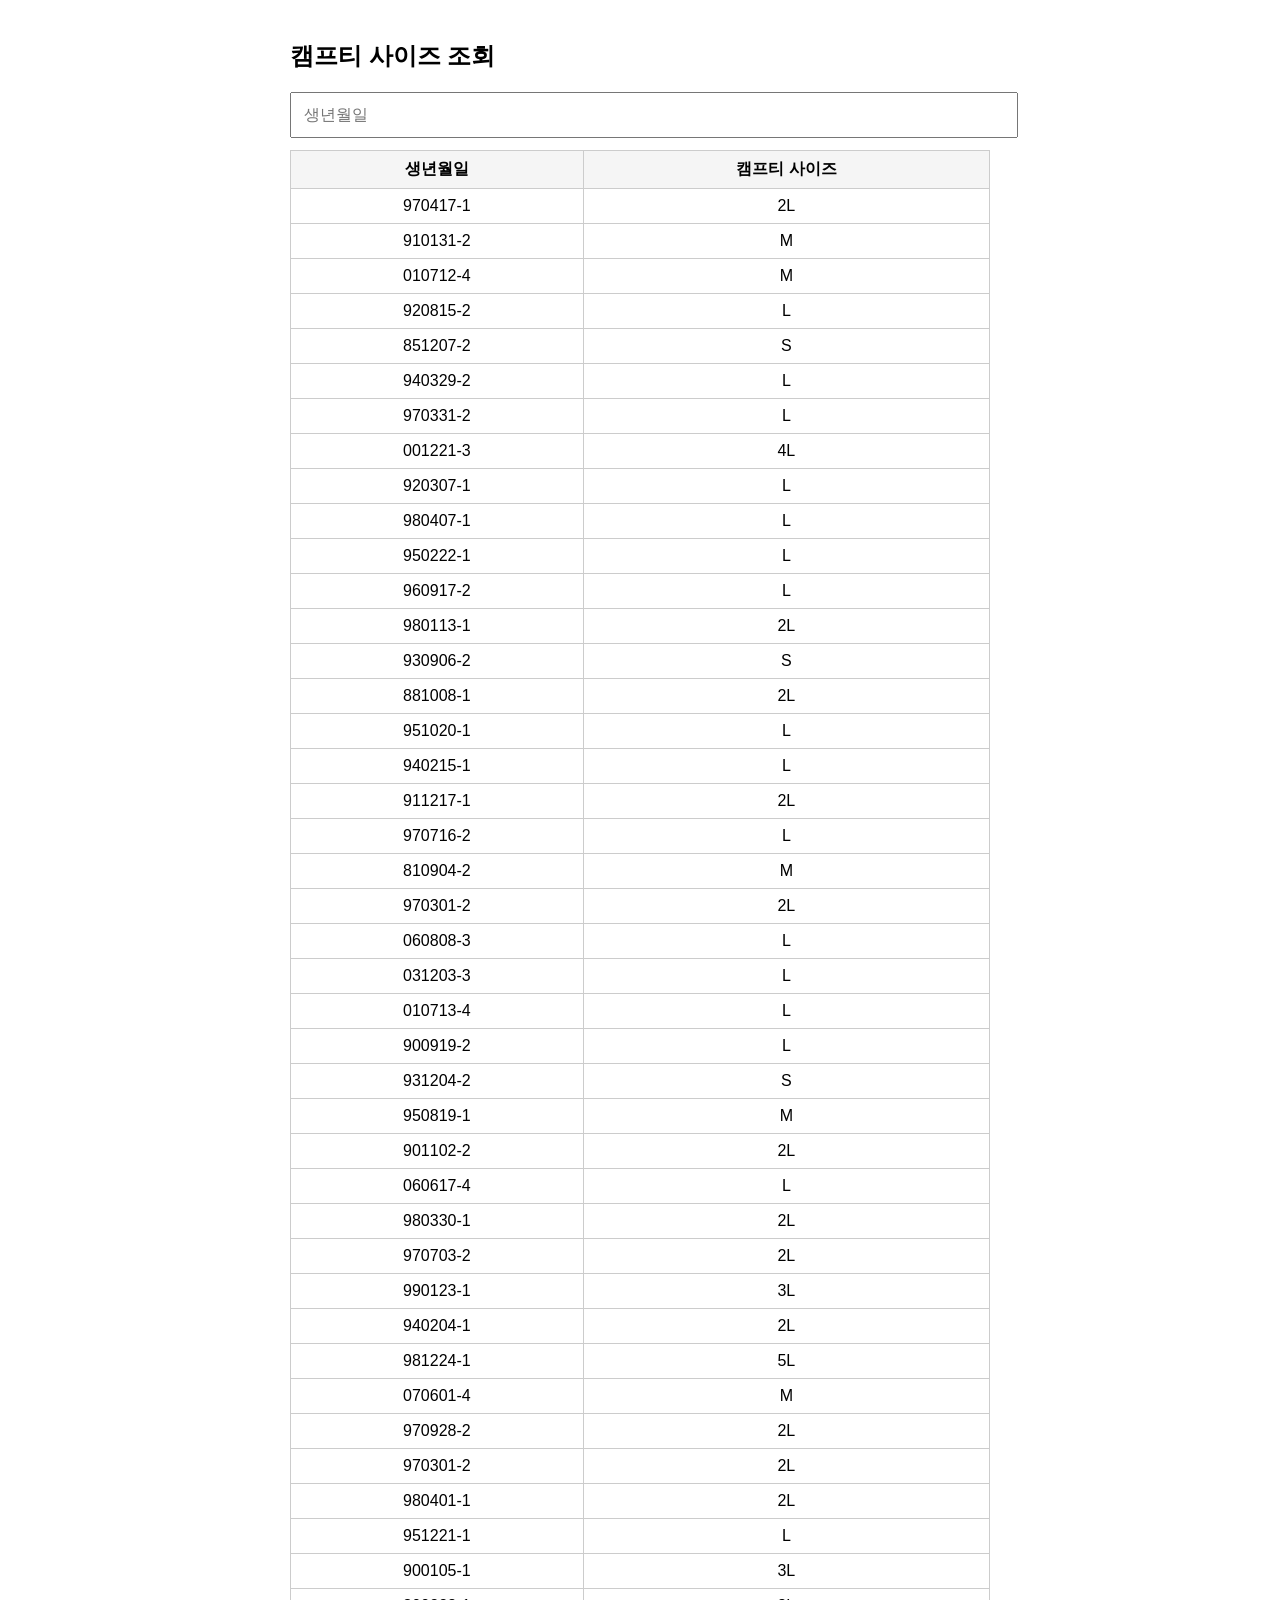
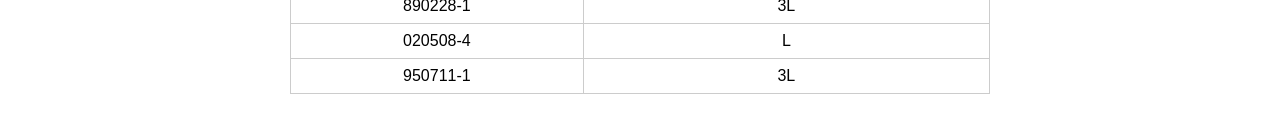
==== commit 5e52d3b7: "Add files via upload" ====
--- a/size.html
+++ b/size.html
@@ -19,7 +19,7 @@
 <table id="t">
 <thead><tr><th>생년월일</th><th>캠프티 사이즈</th></tr></thead>
 <tbody>
-<tr><td>970417-1</td><td>2L</td></tr><tr><td>910131-2</td><td>M</td></tr><tr><td>010712-4</td><td>M</td></tr><tr><td>920815-2</td><td>L</td></tr><tr><td>851207-2</td><td>S</td></tr><tr><td>940329-2</td><td>L</td></tr><tr><td>970331-2</td><td>L</td></tr><tr><td>001221-3</td><td>4L</td></tr><tr><td>920307-1</td><td>L</td></tr><tr><td>980407-1</td><td>L</td></tr><tr><td>950222-1</td><td>L</td></tr><tr><td>960917-2</td><td>L</td></tr><tr><td>980113-1</td><td>2L</td></tr><tr><td>930906-2</td><td>S</td></tr><tr><td>881008-1</td><td>2L</td></tr><tr><td>951020-1</td><td>L</td></tr><tr><td>940215-1</td><td>L</td></tr><tr><td>911217-1</td><td>2L</td></tr><tr><td>970716-2</td><td>L</td></tr><tr><td>810904-2</td><td>M</td></tr><tr><td>970301-2</td><td>2L</td></tr><tr><td>060808-3</td><td>L</td></tr><tr><td>031203-3</td><td>L</td></tr><tr><td>010713-4</td><td>2L</td></tr><tr><td>900919-2</td><td>L</td></tr><tr><td>931204-2</td><td>S</td></tr><tr><td>950819-1</td><td>M</td></tr><tr><td>901102-2</td><td>2L</td></tr><tr><td>060617-4</td><td>L</td></tr><tr><td>980330-1</td><td>2L</td></tr><tr><td>970703-2</td><td>2L</td></tr><tr><td>990123-1</td><td>3L</td></tr><tr><td>940204-1</td><td>2L</td></tr><tr><td>981224-1</td><td>5L</td></tr><tr><td>070601-4</td><td>M</td></tr><tr><td>970928-2</td><td>2L</td></tr><tr><td>970301-2</td><td>2L</td></tr><tr><td>980401-1</td><td>2L</td></tr><tr><td>951221-1</td><td>L</td></tr><tr><td>900105-1</td><td>3L</td></tr><tr><td>890228-1</td><td>3L</td></tr><tr><td>020508-4</td><td>L</td></tr><tr><td>950711-1</td><td>3L</td></tr>
+<tr><td>970417-1</td><td>2L</td></tr><tr><td>910131-2</td><td>M</td></tr><tr><td>010712-4</td><td>M</td></tr><tr><td>920815-2</td><td>L</td></tr><tr><td>851207-2</td><td>S</td></tr><tr><td>940329-2</td><td>L</td></tr><tr><td>970331-2</td><td>L</td></tr><tr><td>001221-3</td><td>4L</td></tr><tr><td>920307-1</td><td>L</td></tr><tr><td>980407-1</td><td>L</td></tr><tr><td>950222-1</td><td>L</td></tr><tr><td>960917-2</td><td>L</td></tr><tr><td>980113-1</td><td>2L</td></tr><tr><td>930906-2</td><td>S</td></tr><tr><td>881008-1</td><td>2L</td></tr><tr><td>951020-1</td><td>L</td></tr><tr><td>940215-1</td><td>L</td></tr><tr><td>911217-1</td><td>2L</td></tr><tr><td>970716-2</td><td>L</td></tr><tr><td>810904-2</td><td>M</td></tr><tr><td>970301-2</td><td>2L</td></tr><tr><td>060808-3</td><td>L</td></tr><tr><td>031203-3</td><td>L</td></tr><tr><td>010713-4</td><td>L</td></tr><tr><td>900919-2</td><td>L</td></tr><tr><td>931204-2</td><td>S</td></tr><tr><td>950819-1</td><td>M</td></tr><tr><td>901102-2</td><td>2L</td></tr><tr><td>060617-4</td><td>L</td></tr><tr><td>980330-1</td><td>2L</td></tr><tr><td>970703-2</td><td>2L</td></tr><tr><td>990123-1</td><td>3L</td></tr><tr><td>940204-1</td><td>2L</td></tr><tr><td>981224-1</td><td>5L</td></tr><tr><td>070601-4</td><td>M</td></tr><tr><td>970928-2</td><td>2L</td></tr><tr><td>970301-2</td><td>2L</td></tr><tr><td>980401-1</td><td>2L</td></tr><tr><td>951221-1</td><td>L</td></tr><tr><td>900105-1</td><td>3L</td></tr><tr><td>890228-1</td><td>3L</td></tr><tr><td>020508-4</td><td>L</td></tr><tr><td>950711-1</td><td>3L</td></tr>
 </tbody>
 </table>
 <script>
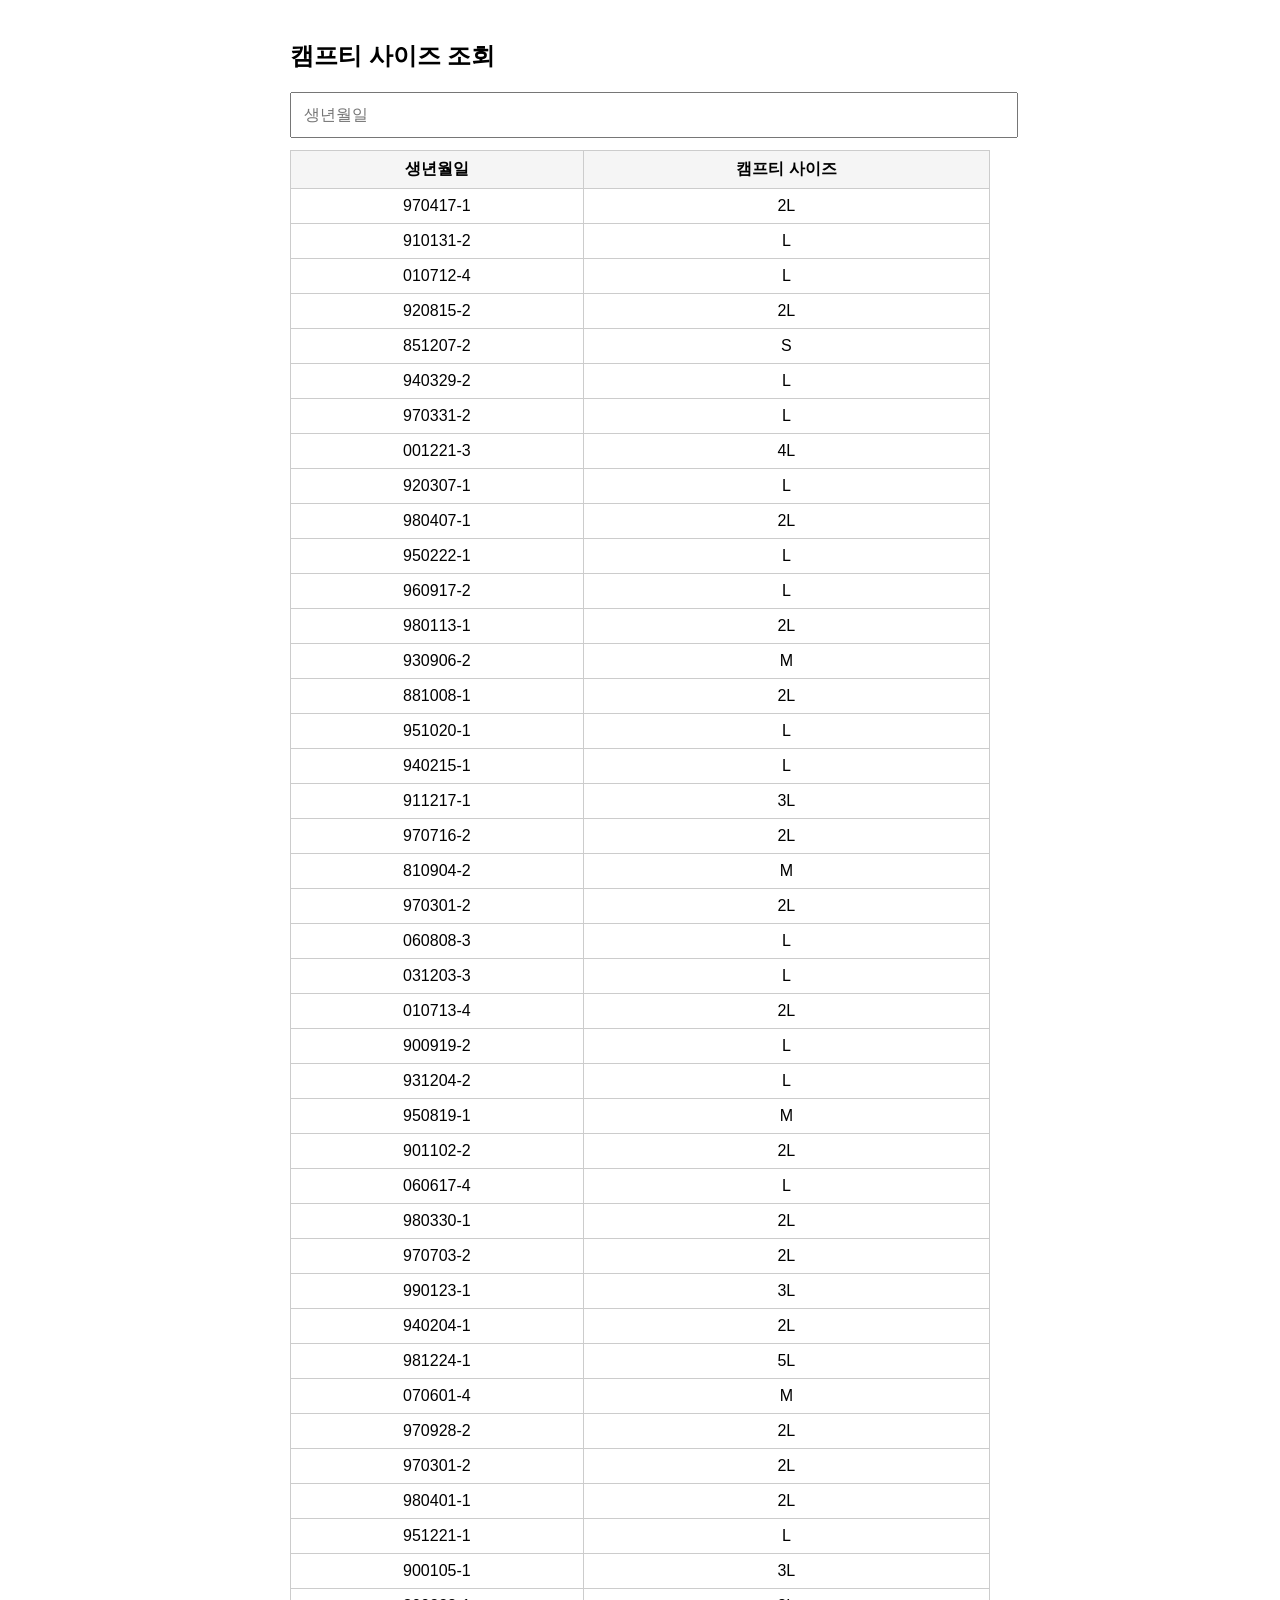
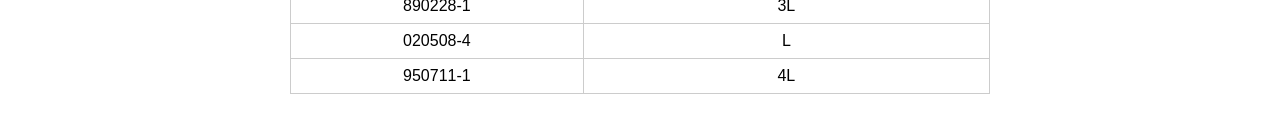
==== commit 6d48878d: "Add files via upload" ====
--- a/size.html
+++ b/size.html
@@ -19,7 +19,7 @@
 <table id="t">
 <thead><tr><th>생년월일</th><th>캠프티 사이즈</th></tr></thead>
 <tbody>
-<tr><td>970417-1</td><td>2L</td></tr><tr><td>910131-2</td><td>M</td></tr><tr><td>010712-4</td><td>M</td></tr><tr><td>920815-2</td><td>L</td></tr><tr><td>851207-2</td><td>S</td></tr><tr><td>940329-2</td><td>L</td></tr><tr><td>970331-2</td><td>L</td></tr><tr><td>001221-3</td><td>4L</td></tr><tr><td>920307-1</td><td>L</td></tr><tr><td>980407-1</td><td>L</td></tr><tr><td>950222-1</td><td>L</td></tr><tr><td>960917-2</td><td>L</td></tr><tr><td>980113-1</td><td>2L</td></tr><tr><td>930906-2</td><td>S</td></tr><tr><td>881008-1</td><td>2L</td></tr><tr><td>951020-1</td><td>L</td></tr><tr><td>940215-1</td><td>L</td></tr><tr><td>911217-1</td><td>2L</td></tr><tr><td>970716-2</td><td>L</td></tr><tr><td>810904-2</td><td>M</td></tr><tr><td>970301-2</td><td>2L</td></tr><tr><td>060808-3</td><td>L</td></tr><tr><td>031203-3</td><td>L</td></tr><tr><td>010713-4</td><td>L</td></tr><tr><td>900919-2</td><td>L</td></tr><tr><td>931204-2</td><td>S</td></tr><tr><td>950819-1</td><td>M</td></tr><tr><td>901102-2</td><td>2L</td></tr><tr><td>060617-4</td><td>L</td></tr><tr><td>980330-1</td><td>2L</td></tr><tr><td>970703-2</td><td>2L</td></tr><tr><td>990123-1</td><td>3L</td></tr><tr><td>940204-1</td><td>2L</td></tr><tr><td>981224-1</td><td>5L</td></tr><tr><td>070601-4</td><td>M</td></tr><tr><td>970928-2</td><td>2L</td></tr><tr><td>970301-2</td><td>2L</td></tr><tr><td>980401-1</td><td>2L</td></tr><tr><td>951221-1</td><td>L</td></tr><tr><td>900105-1</td><td>3L</td></tr><tr><td>890228-1</td><td>3L</td></tr><tr><td>020508-4</td><td>L</td></tr><tr><td>950711-1</td><td>3L</td></tr>
+<tr><td>970417-1</td><td>2L</td></tr><tr><td>910131-2</td><td>L</td></tr><tr><td>010712-4</td><td>L</td></tr><tr><td>920815-2</td><td>2L</td></tr><tr><td>851207-2</td><td>S</td></tr><tr><td>940329-2</td><td>L</td></tr><tr><td>970331-2</td><td>L</td></tr><tr><td>001221-3</td><td>4L</td></tr><tr><td>920307-1</td><td>L</td></tr><tr><td>980407-1</td><td>2L</td></tr><tr><td>950222-1</td><td>L</td></tr><tr><td>960917-2</td><td>L</td></tr><tr><td>980113-1</td><td>2L</td></tr><tr><td>930906-2</td><td>M</td></tr><tr><td>881008-1</td><td>2L</td></tr><tr><td>951020-1</td><td>L</td></tr><tr><td>940215-1</td><td>L</td></tr><tr><td>911217-1</td><td>3L</td></tr><tr><td>970716-2</td><td>2L</td></tr><tr><td>810904-2</td><td>M</td></tr><tr><td>970301-2</td><td>2L</td></tr><tr><td>060808-3</td><td>L</td></tr><tr><td>031203-3</td><td>L</td></tr><tr><td>010713-4</td><td>2L</td></tr><tr><td>900919-2</td><td>L</td></tr><tr><td>931204-2</td><td>L</td></tr><tr><td>950819-1</td><td>M</td></tr><tr><td>901102-2</td><td>2L</td></tr><tr><td>060617-4</td><td>L</td></tr><tr><td>980330-1</td><td>2L</td></tr><tr><td>970703-2</td><td>2L</td></tr><tr><td>990123-1</td><td>3L</td></tr><tr><td>940204-1</td><td>2L</td></tr><tr><td>981224-1</td><td>5L</td></tr><tr><td>070601-4</td><td>M</td></tr><tr><td>970928-2</td><td>2L</td></tr><tr><td>970301-2</td><td>2L</td></tr><tr><td>980401-1</td><td>2L</td></tr><tr><td>951221-1</td><td>L</td></tr><tr><td>900105-1</td><td>3L</td></tr><tr><td>890228-1</td><td>3L</td></tr><tr><td>020508-4</td><td>L</td></tr><tr><td>950711-1</td><td>4L</td></tr>
 </tbody>
 </table>
 <script>
